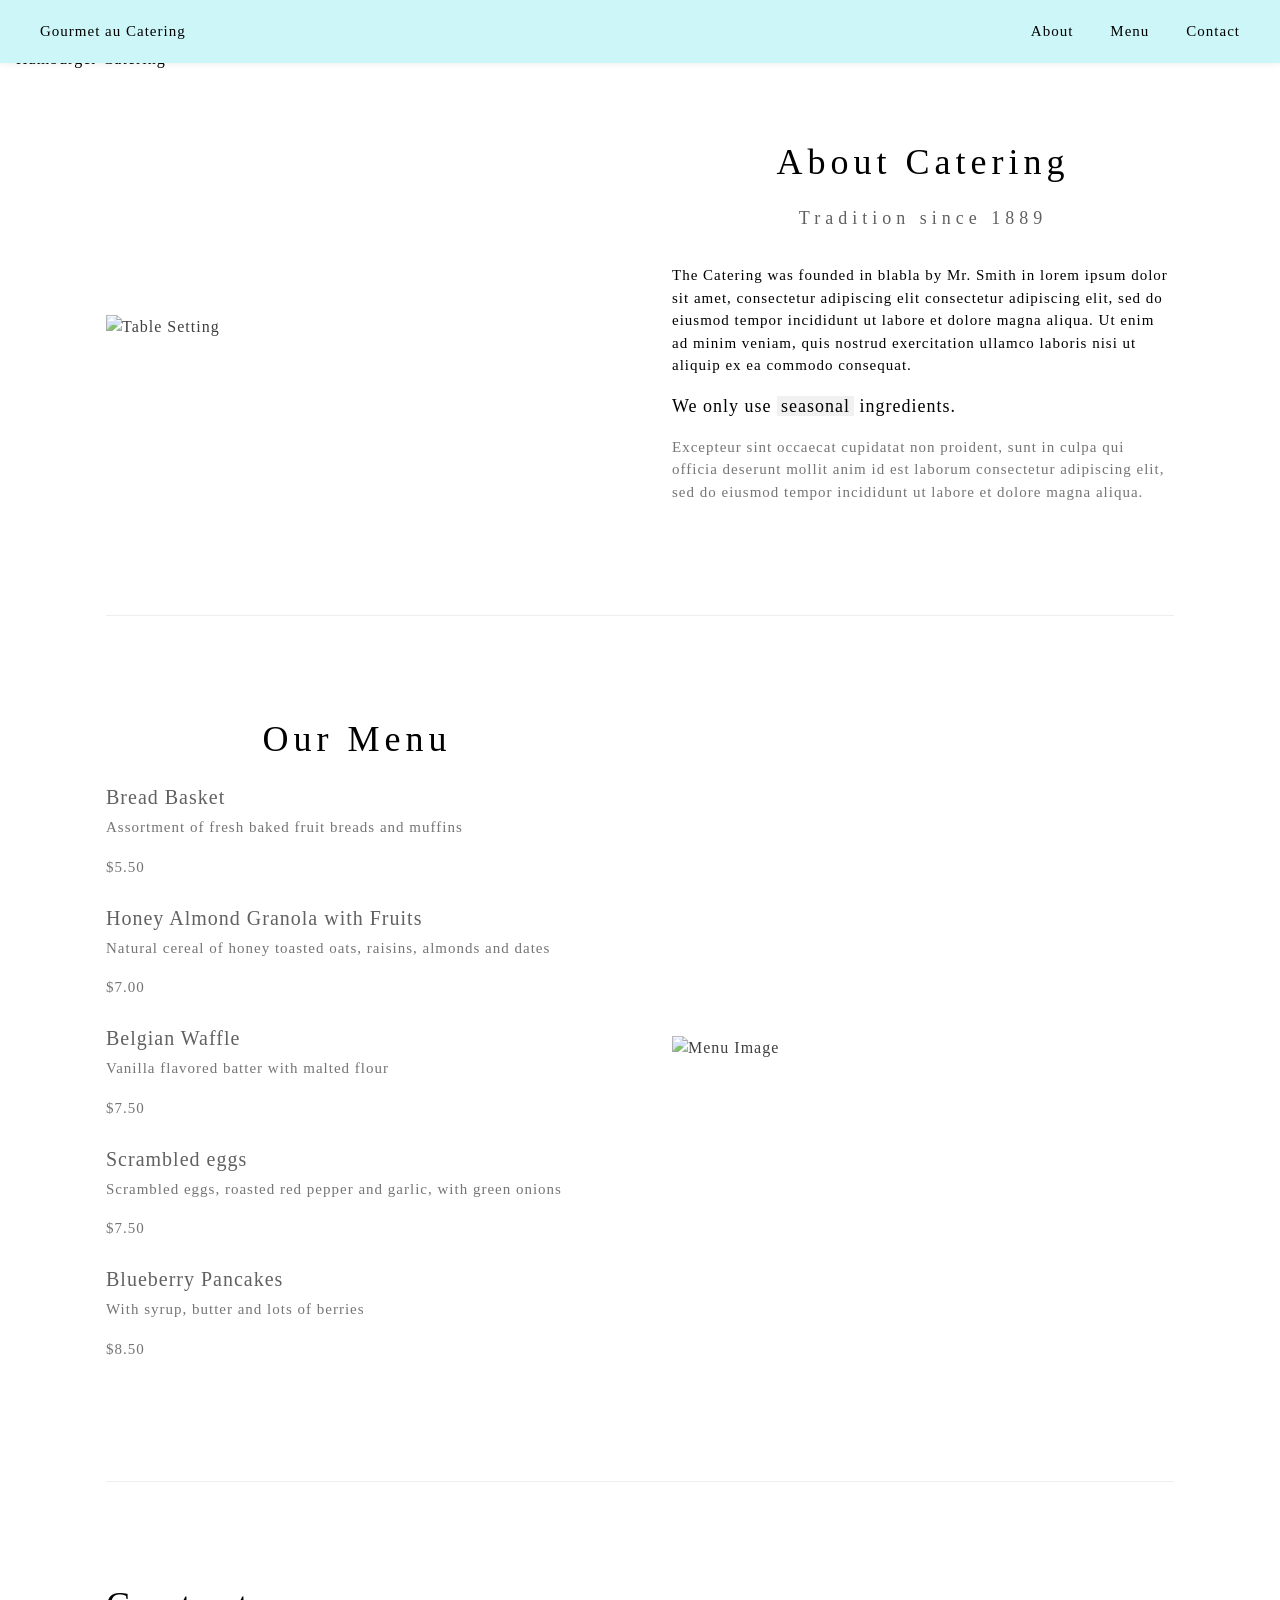
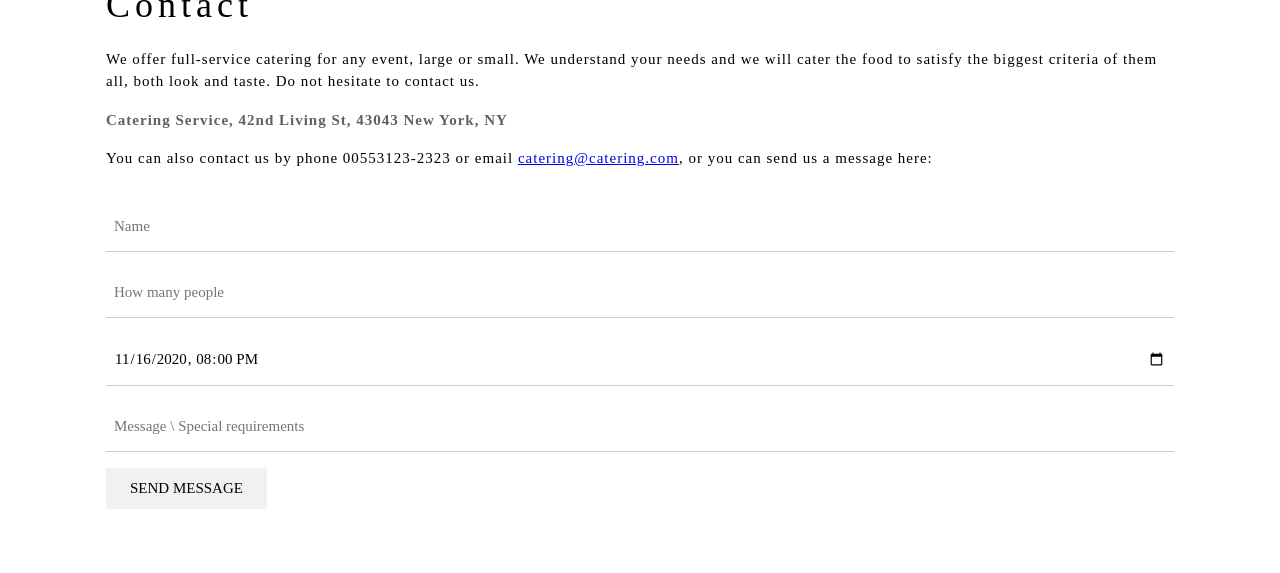
==== 7july/file.html @ 438d1a0c "initial Commit initial Commit" ====
<!DOCTYPE html>
<html lang="en">
<head>
    <meta charset="UTF-8">
    <meta name="viewport" content="width=device-width, initial-scale=1.0">
    <title> 7 july Practice style css </title>
    <link rel="stylesheet" href="style.css">
</head>
<body>

    
    <header class="navbar">
        <a href="#" class="nav-logo">Gourmet au Catering</a>
        <nav class="nav-links">
            <a href="#about">About</a>
            <a href="#menu">Menu</a>
            <a href="#contact">Contact</a>
        </nav>
    </header>

   
    <section class="hero">
        <img src="https://www.w3schools.com/w3images/hamburger.jpg" alt="Hamburger Catering">
        <div class="hero-text">
            <h1>Le Catering</h1>
        </div>
    </section>

    
    <main class="container">

        
        <section id="about" class="grid-section">
            <div class="section-image">
                <img src="https://www.w3schools.com/w3images/tablesetting2.jpg" alt="Table Setting">
            </div>
            <div class="section-content">
                <h2>About Catering</h2>
                <span class="subtitle">Tradition since 1889</span>
                <p>The Catering was founded in blabla by Mr. Smith in lorem ipsum dolor sit amet, consectetur adipiscing elit consectetur adipiscing elit, sed do eiusmod tempor incididunt ut labore et dolore magna aliqua. Ut enim ad minim veniam, quis nostrud exercitation ullamco laboris nisi ut aliquip ex ea commodo consequat.</p>
                <p class="highlight-text">We only use <span>seasonal</span> ingredients.</p>
                <p class="muted-text">Excepteur sint occaecat cupidatat non proident, sunt in culpa qui officia deserunt mollit anim id est laborum consectetur adipiscing elit, sed do eiusmod tempor incididunt ut labore et dolore magna aliqua.</p>
            </div>
        </section>

        <hr class="separator">

       
        <section id="menu" class="grid-section reverse">
            <div class="section-content">
                <h2>Our Menu</h2>
                
                <div class="menu-item">
                    <h3>Bread Basket</h3>
                    <p class="menu-desc">Assortment of fresh baked fruit breads and muffins</p>
                    <span class="price">$5.50</span>
                </div>

                <div class="menu-item">
                    <h3>Honey Almond Granola with Fruits</h3>
                    <p class="menu-desc">Natural cereal of honey toasted oats, raisins, almonds and dates</p>
                    <span class="price">$7.00</span>
                </div>

                <div class="menu-item">
                    <h3>Belgian Waffle</h3>
                    <p class="menu-desc">Vanilla flavored batter with malted flour</p>
                    <span class="price">$7.50</span>
                </div>

                <div class="menu-item">
                    <h3>Scrambled eggs</h3>
                    <p class="menu-desc">Scrambled eggs, roasted red pepper and garlic, with green onions</p>
                    <span class="price">$7.50</span>
                </div>

                <div class="menu-item">
                    <h3>Blueberry Pancakes</h3>
                    <p class="menu-desc">With syrup, butter and lots of berries</p>
                    <span class="price">$8.50</span>
                </div>
            </div>
            <div class="section-image">
                <img src="https://www.w3schools.com/w3images/tablesetting.jpg" alt="Menu Image">
            </div>
        </section>

        <hr class="separator">

       
        <section id="contact" class="contact-section">
            <h2>Contact</h2>
            <p>We offer full-service catering for any event, large or small. We understand your needs and we will cater the food to satisfy the biggest criteria of them all, both look and taste. Do not hesitate to contact us.</p>
            <p class="address"><strong>Catering Service, 42nd Living St, 43043 New York, NY</strong></p>
            <p class="contact-info">You can also contact us by phone 00553123-2323 or email <a href="mailto:catering@catering.com">catering@catering.com</a>, or you can send us a message here:</p>
            
            <form class="contact-form">
                <input type="text" placeholder="Name" required>
                <input type="number" placeholder="How many people" required>
                <input type="datetime-local" value="2020-11-16T20:00" required>
                <input type="text" placeholder="Message \ Special requirements">
                <button type="submit">SEND MESSAGE</button>
            </form>
        </section>

    </main>

   
</body>
</html>
---- 7july/style.css ----
/* Base Reset & Typography */
* {
    box-sizing: border-box;
    margin: 0;
    padding: 0;
}

body {
    font-family: "Times New Roman", Times, serif;
    letter-spacing: 1px;
    color: #000;
    line-height: 1.5;
    background-color: #fff;
}

/* Navigation Bar */
.navbar {
    position: fixed;
    top: 0;
    width: 100%;
    background-color: #ccf6f8;
    display: flex;
    justify-content: space-between;
    align-items: center;
    padding: 12px 24px;
    box-shadow: 0 2px 5px rgba(0,0,0,0.05);
    z-index: 1000;
}

.nav-logo, .nav-links a {
    text-decoration: none;
    color: #000;
    padding: 8px 16px;
    font-size: 15px;
}

.nav-links a:hover, .nav-logo:hover {
    background-color: #ccc;
}

/* Hero Section */
.hero {
    position: relative;
    margin-top: 47px; /* Offset for standard nav height */
}

.hero img {
    width: 100%;
    max-height: 800px;
    object-fit: cover;
    display: block;
}

.hero-text {
    position: absolute;
    bottom: 0;
    left: 0;
    padding: 24px 48px;
}

.hero-text h1 {
    font-size: 36px;
    color: #616161;
    font-weight: normal;
    letter-spacing: 5px;
}

/* Layout Wrapper */
.container {
    max-width: 1100px;
    margin: 0 auto;
    padding: 0 16px;
}

/* Grid Sections (About & Menu) */
.grid-section {
    display: grid;
    grid-template-columns: 1fr 1fr;
    gap: 64px;
    padding: 64px 0;
    align-items: center;
}

.section-image img {
    width: 100%;
    height: auto;
    opacity: 0.75;
}

.section-content h2 {
    font-size: 36px;
    font-weight: normal;
    letter-spacing: 5px;
    text-align: center;
    margin-bottom: 16px;
}

.section-content .subtitle {
    display: block;
    text-align: center;
    font-size: 18px;
    color: #616161;
    letter-spacing: 5px;
    margin-bottom: 32px;
}

.section-content p {
    font-size: 15px;
    margin-bottom: 16px;
}

.highlight-text {
    font-size: 18px !important;
}

.highlight-text span {
    background-color: #f1f1f1;
    padding: 0 4px;
}

.muted-text {
    color: #757575;
}

/* Menu Custom Styles */
.menu-item {
    margin-bottom: 24px;
    position: relative;
}

.menu-item h3 {
    font-size: 20px;
    font-weight: normal;
    color: #616161;
    margin-bottom: 4px;
}

.menu-desc {
    color: #757575;
    font-size: 15px;
}

.price {
    color: #757575;
    font-size: 15px;
}

/* Clean Separator line */
.separator {
    border: 0;
    border-top: 1px solid #eee;
    margin: 32px 0;
}

/* Contact Section */
.contact-section {
    padding: 64px 0;
}

.contact-section h2 {
    font-size: 36px;
    font-weight: normal;
    letter-spacing: 5px;
    margin-bottom: 16px;
}

.contact-section p {
    font-size: 15px;
    margin-bottom: 16px;
}

.address {
    color: #616161;
}

.contact-form {
    margin-top: 32px;
}

.contact-form input {
    width: 100%;
    padding: 16px 8px;
    margin-bottom: 16px;
    border: none;
    border-bottom: 1px solid #ccc;
    font-family: inherit;
    font-size: 15px;
}

.contact-form input:focus {
    outline: none;
    border-bottom: 1px solid #000;
}

.contact-form button {
    background-color: #f1f1f1;
    color: #000;
    border: none;
    padding: 12px 24px;
    font-size: 15px;
    cursor: pointer;
    font-family: inherit;
    transition: 0.2s ease;
}

.contact-form button:hover {
    background-color: #ccc;
}

/* Footer */
.footer {
    background-color: #f1f1f1;
    text-align: center;
    padding: 32px;
    font-size: 15px;
    margin-top: 64px;
}

/* Responsive Rules for Mobile layout */
@media (max-width: 768px) {
    .grid-section {
        grid-template-columns: 1fr;
        gap: 32px;
    }
    
    /* Revert order on mobile so text always matches layout logic */
    .grid-section.reverse {
        display: flex;
        flex-direction: column-reverse;
    }

    .nav-links {
        display: none; /* Simplifies navbar for small mobile viewports */
    }
}
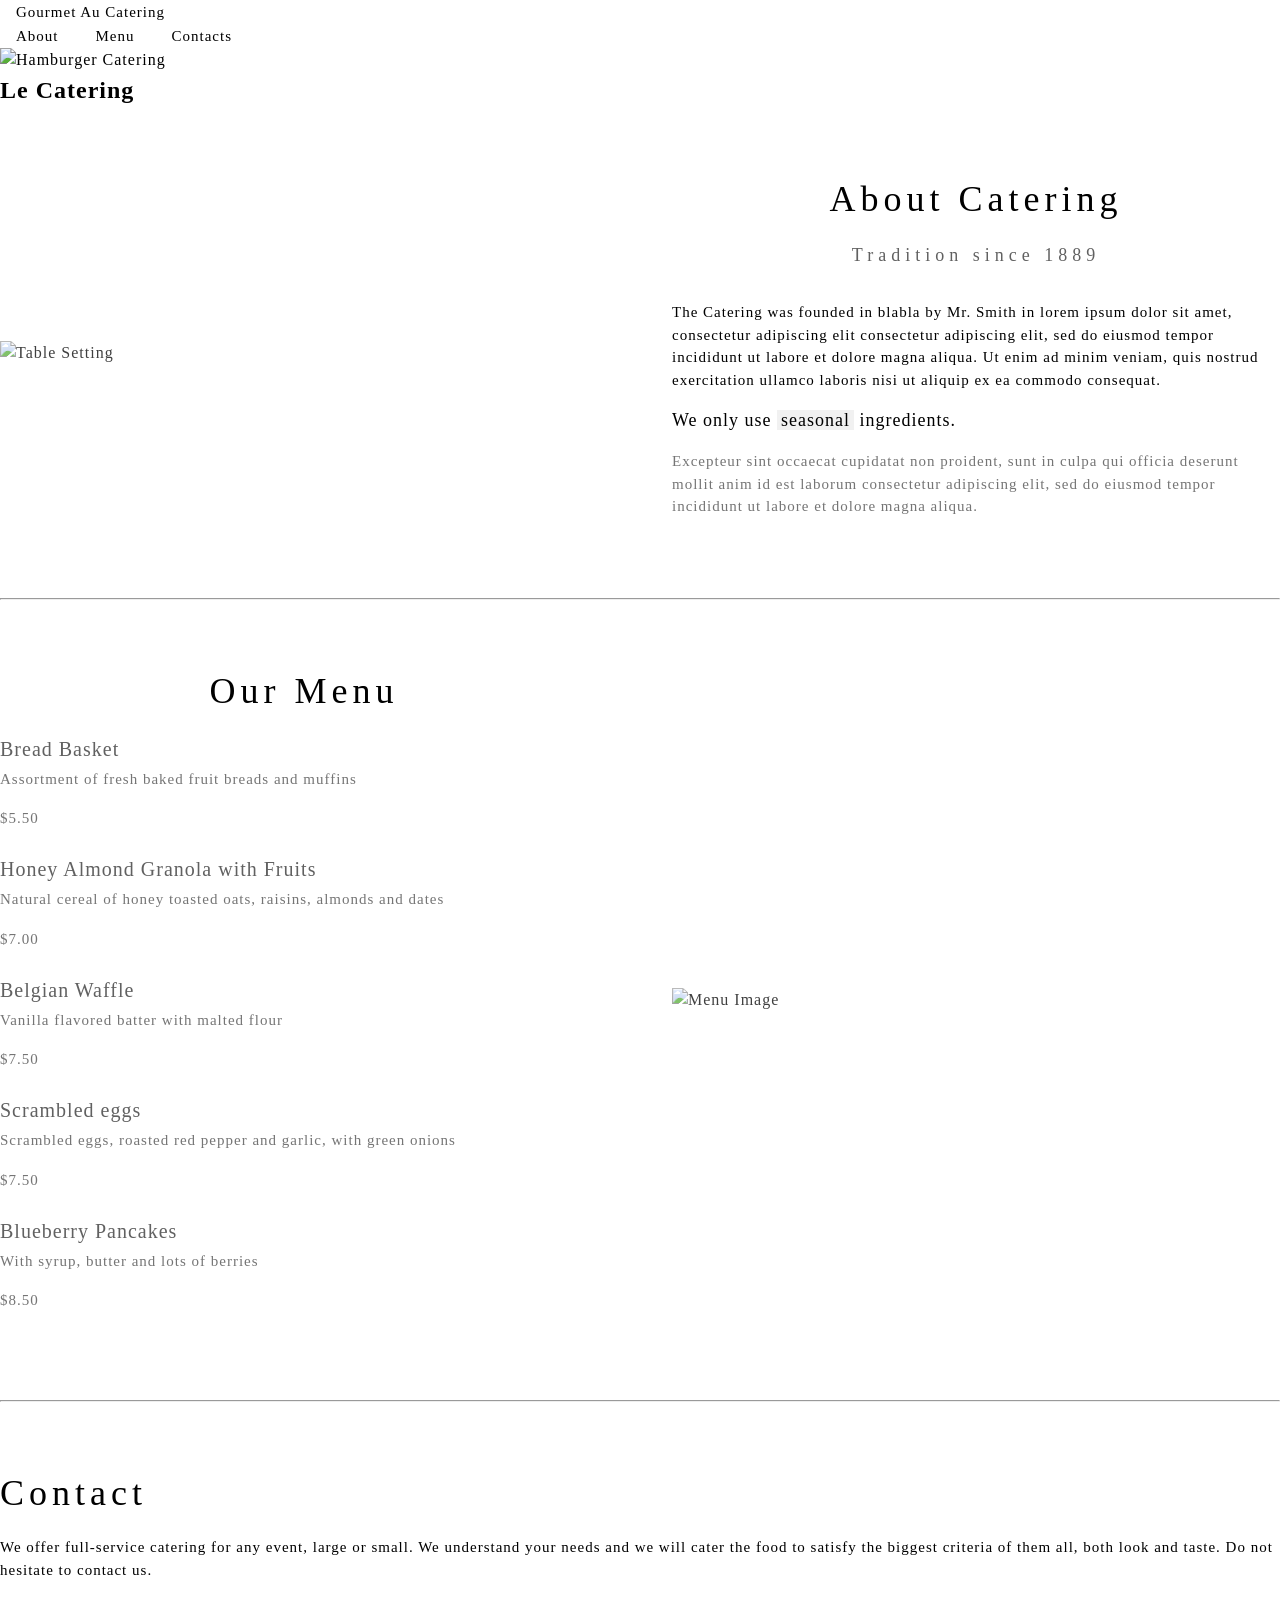
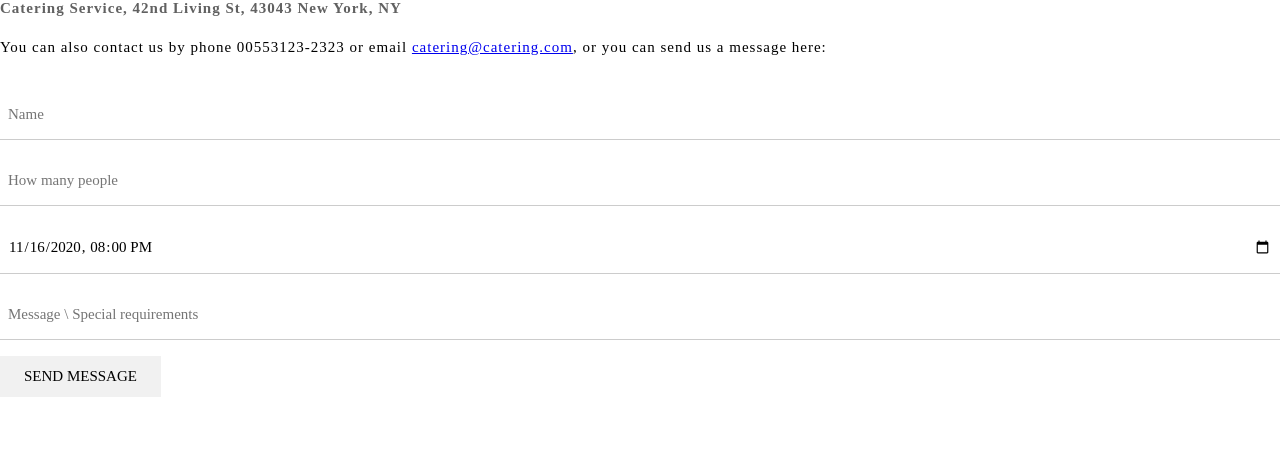
==== commit 76c72f59: "commite" ====
--- a/7july/file.html
+++ b/7july/file.html
@@ -9,25 +9,25 @@
 <body>
 
     
-    <header class="navbar">
-        <a href="#" class="nav-logo">Gourmet au Catering</a>
+    <header class="h">
+        <a href="#" class="nav-logo">Gourmet Au Catering</a>
         <nav class="nav-links">
             <a href="#about">About</a>
             <a href="#menu">Menu</a>
-            <a href="#contact">Contact</a>
+            <a href="#contact">Contacts</a>
         </nav>
     </header>
 
    
-    <section class="hero">
+    <section class="main">
         <img src="https://www.w3schools.com/w3images/hamburger.jpg" alt="Hamburger Catering">
-        <div class="hero-text">
+        <div class="main-text">
             <h1>Le Catering</h1>
         </div>
     </section>
 
     
-    <main class="container">
+    <main class="containers">
 
         
         <section id="about" class="grid-section">
@@ -43,10 +43,10 @@
             </div>
         </section>
 
-        <hr class="separator">
+        <hr class="separate">
 
        
-        <section id="menu" class="grid-section reverse">
+        <section id="menu_card" class="grid-section reverse">
             <div class="section-content">
                 <h2>Our Menu</h2>
                 
@@ -85,7 +85,7 @@
             </div>
         </section>
 
-        <hr class="separator">
+        <hr class="separte">
 
        
         <section id="contact" class="contact-section">
@@ -107,4 +107,4 @@
 
    
 </body>
-</html>+</html>
